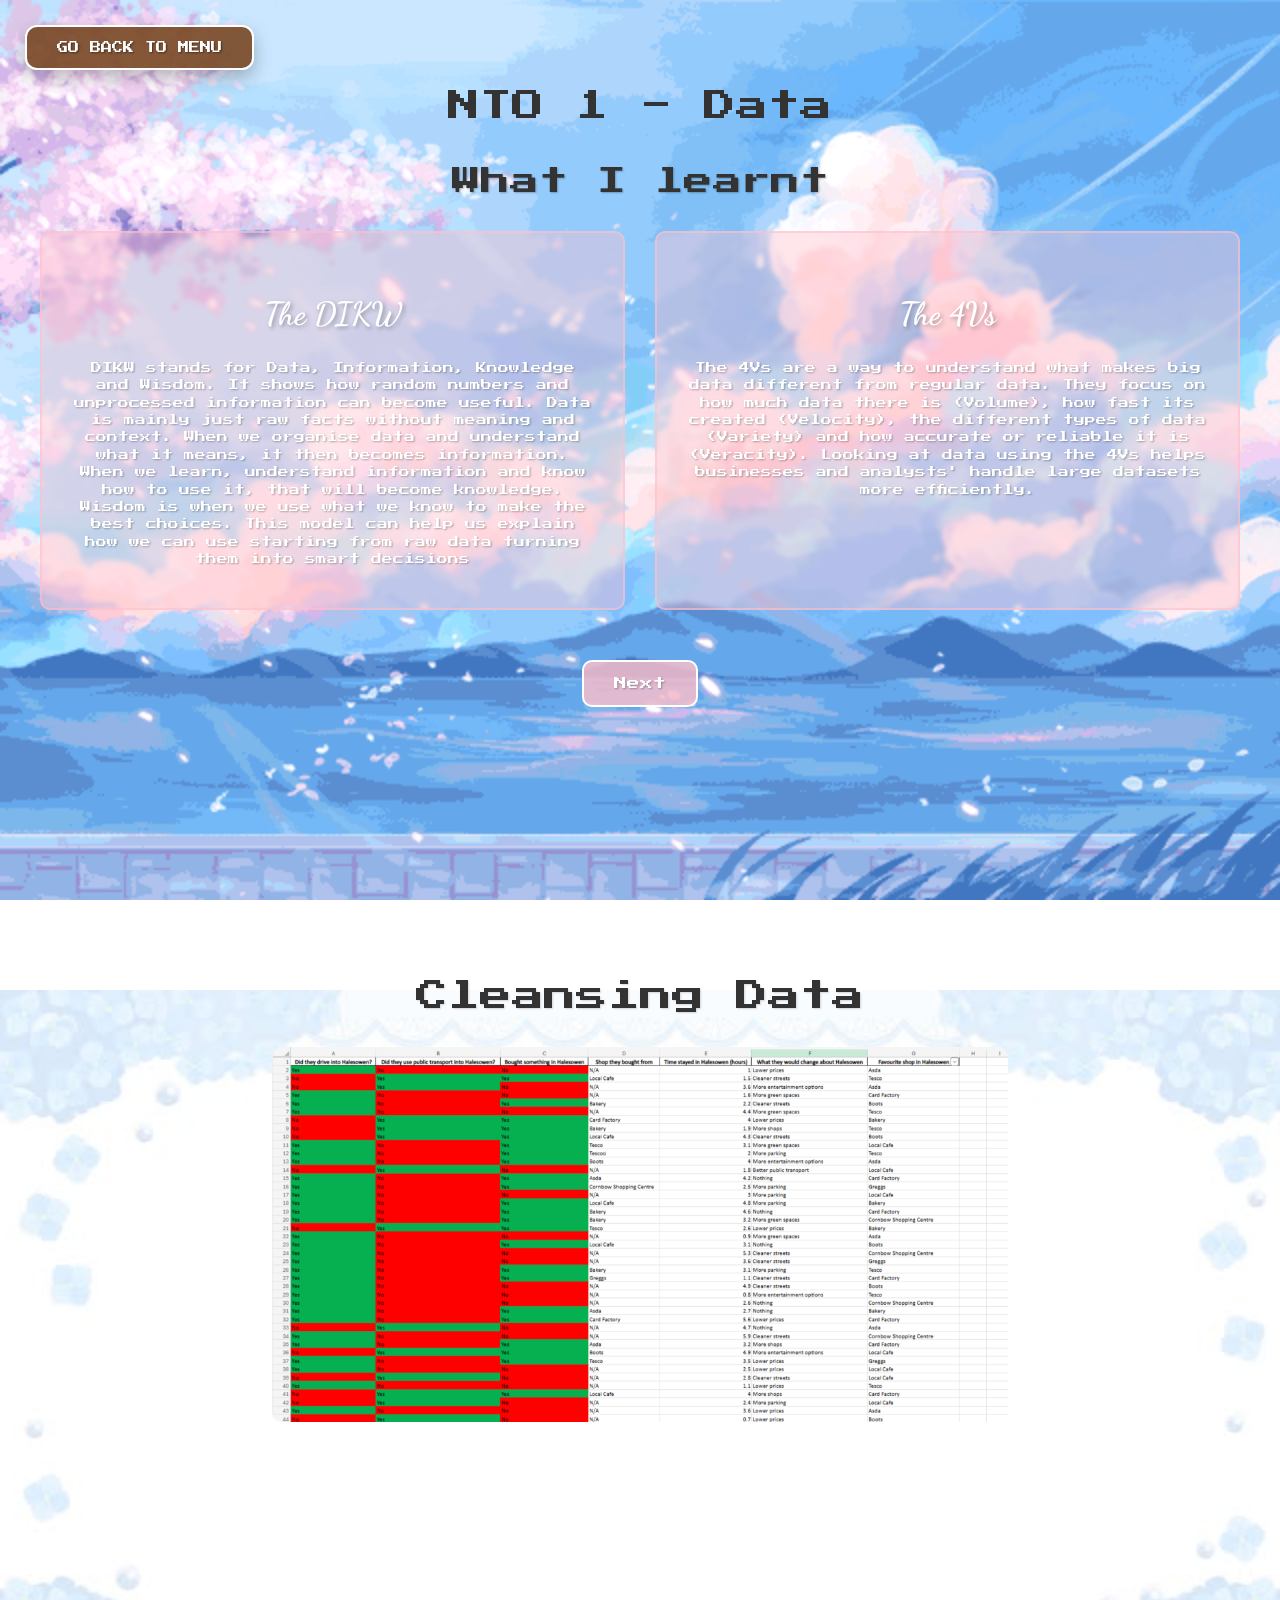
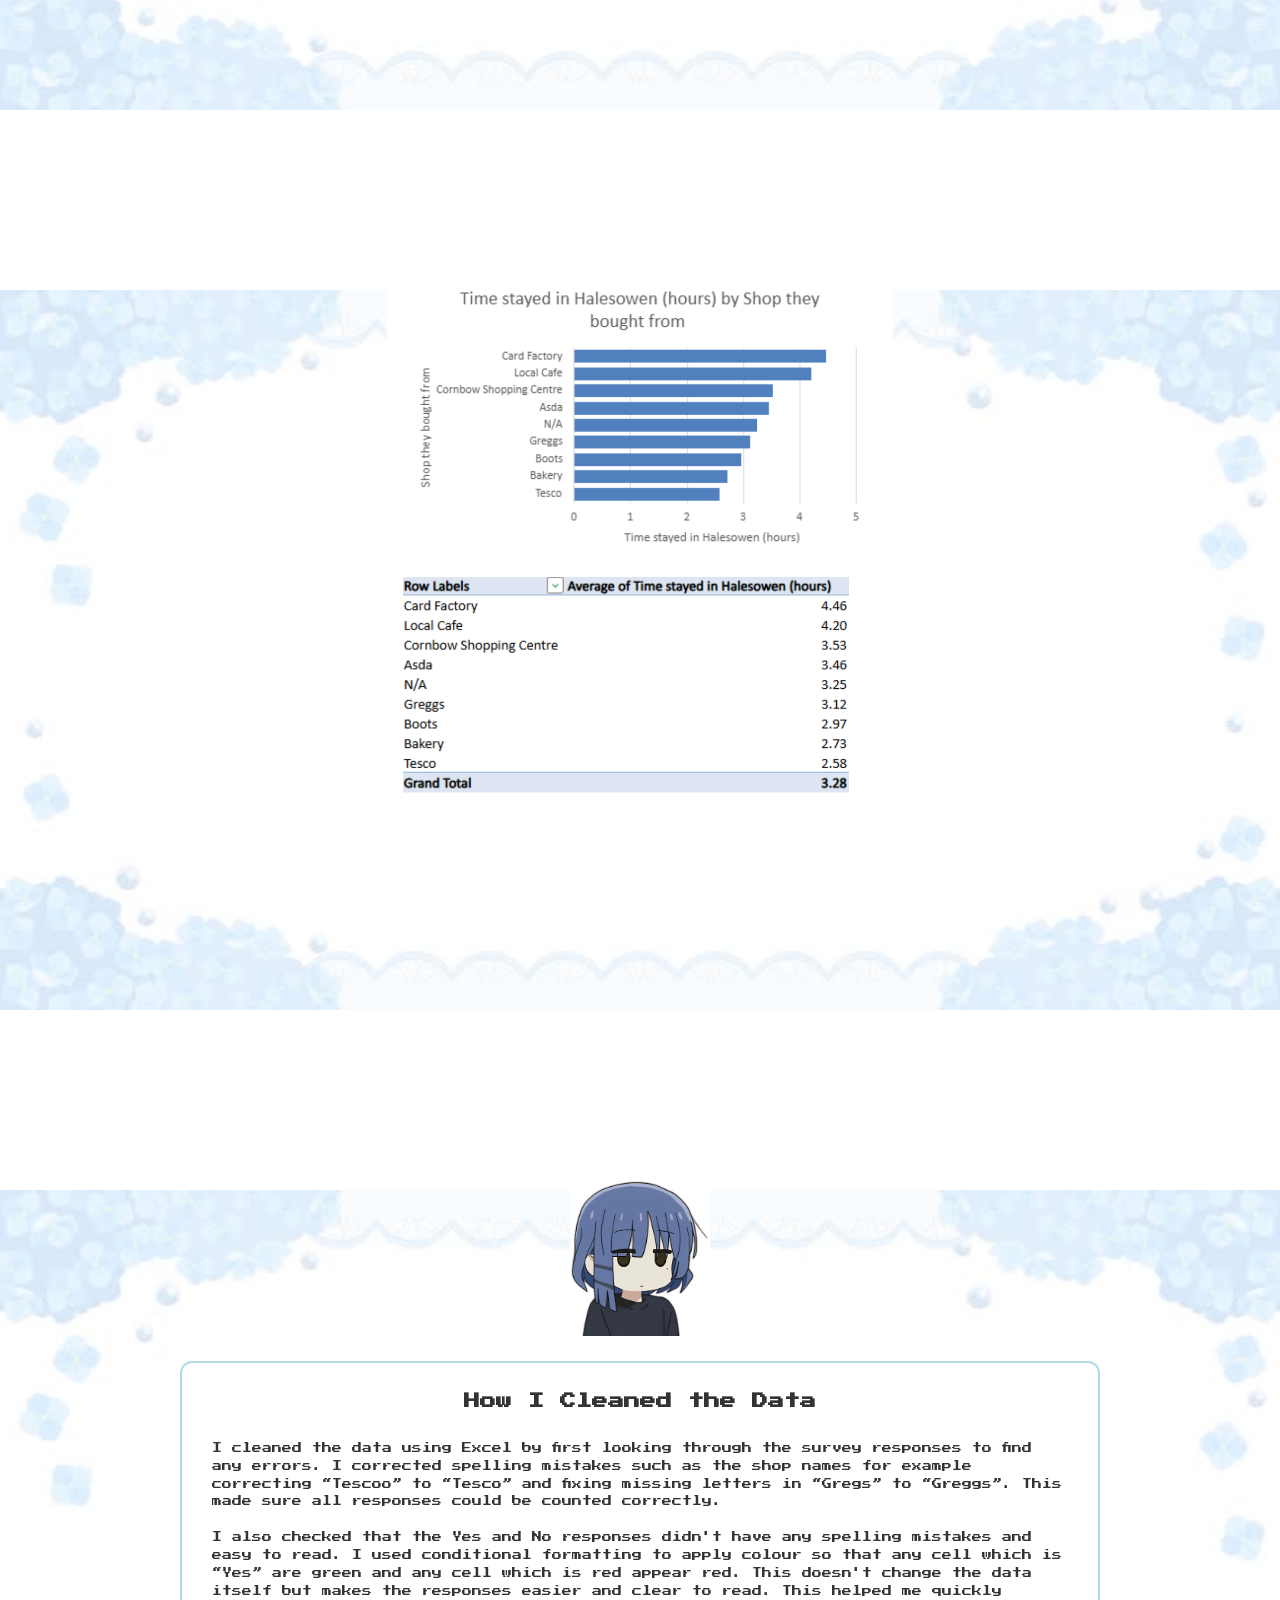
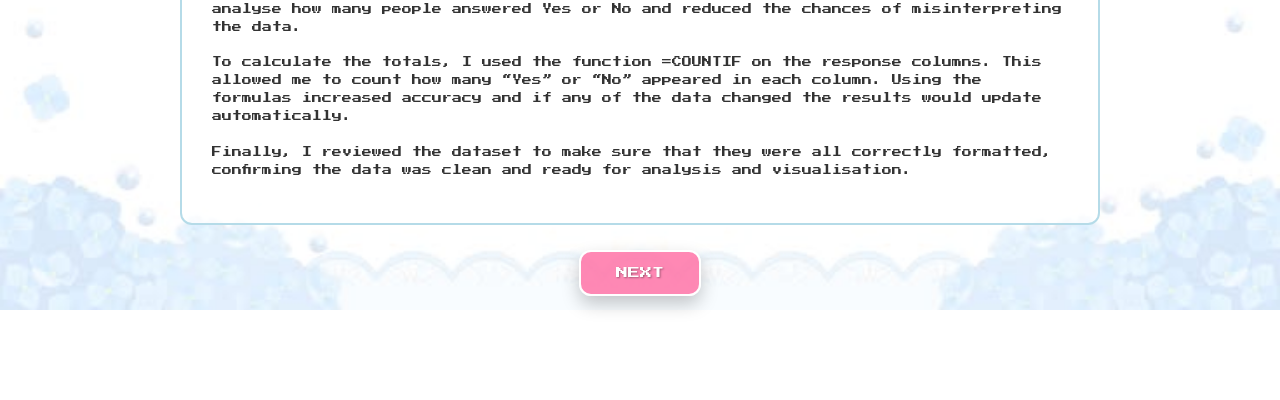
==== nto1.html @ 61d38138 "Add files via upload" ====
<!DOCTYPE html>
<html lang="en">
<head>
  <meta charset="UTF-8">
  <meta name="viewport" content="width=device-width, initial-scale=1.0">
  <title>NTO 1 - Data</title>
  <link rel="icon" type="image/jpeg" href="%20.jpg">
  <link rel="preconnect" href="https://fonts.googleapis.com">
  <link rel="preconnect" href="https://fonts.gstatic.com" crossorigin>
  <link href="https://fonts.googleapis.com/css2?family=Press+Start+2P&family=Dancing+Script:wght@700&display=swap" rel="stylesheet">

  <style>
    html {
      scroll-behavior: smooth;
    }

    html,
    body {
      margin: 0;
      padding: 0;
      overflow-x: hidden;
      overflow-y: auto;
      height: auto;
      background: white;
    }

    .page1-container {
      min-height: 100vh;
      background-image: url('%20-6.gif');
      background-size: cover;
      background-position: center;
      background-repeat: no-repeat;
      position: relative;
    }

    .top-left-menu-button {
      position: absolute;
      top: 25px;
      left: 25px;
      z-index: 10;
    }

    .page-content {
      min-height: 100vh;
      display: flex;
      flex-direction: column;
      justify-content: flex-start;
      padding-top: 90px;
      box-sizing: border-box;
      position: relative;
    }

    .page1-title {
      font-family: 'Press Start 2P', cursive;
      margin: 0;
      text-align: center;
      font-weight: normal;
      color: #333;
    }

    .learn-heading {
      font-family: 'Press Start 2P', cursive;
      font-size: 1.8rem;
      color: #333;
      font-weight: normal;
      text-shadow: 1px 1px 2px rgba(0, 0, 0, 0.25);
      margin: 45px 0 25px 0;
      text-align: center;
    }

    .boxes-container {
      display: grid;
      grid-template-columns: 1fr 1fr;
      gap: 30px;
      padding: 0 40px;
      margin-top: 10px;
    }

    .content-box {
      background-color: rgba(255, 192, 203, 0.4);
      backdrop-filter: blur(2px);
      border-radius: 10px;
      padding: 30px;
      min-height: 300px;
      display: flex;
      flex-direction: column;
      border: 2px solid rgba(255, 192, 203, 0.6);
      transition: transform 0.35s ease, box-shadow 0.35s ease, background-color 0.35s ease;
    }

    .content-box:hover {
      transform: translateY(-7px);
      box-shadow: 0 14px 28px rgba(0, 0, 0, 0.25);
      background-color: rgba(255, 192, 203, 0.5);
    }

    .box-title {
      font-family: 'Dancing Script', cursive;
      font-size: 2rem;
      color: white;
      margin-bottom: 15px;
      text-shadow: 2px 2px 4px rgba(0, 0, 0, 0.3);
      transition: opacity 0.8s ease-in-out, transform 0.8s ease-in-out;
      text-align: center;
    }

    .box-text {
      font-family: 'Press Start 2P', cursive;
      font-size: 0.68rem;
      color: white;
      line-height: 1.6;
      text-shadow: 1px 1px 2px rgba(0, 0, 0, 0.3);
      transition: opacity 0.8s ease-in-out, transform 0.8s ease-in-out;
      text-align: center;
    }

    .fade-out {
      opacity: 0;
      transform: translateY(10px);
    }

    .next-button {
      margin-top: 30px;
      padding: 15px 30px;
      font-family: 'Press Start 2P', cursive;
      font-size: 0.8rem;
      background-color: rgba(255, 192, 203, 0.8);
      color: white;
      border: 2px solid white;
      border-radius: 10px;
      cursor: pointer;
      text-shadow: 1px 1px 2px rgba(0, 0, 0, 0.3);
      animation: flash 0.8s infinite;
      transition: transform 0.25s ease, box-shadow 0.25s ease, background-color 0.25s ease;
    }

    @keyframes flash {
      0%, 100% {
        opacity: 1;
      }

      50% {
        opacity: 0.65;
      }
    }

    .next-button:hover {
      transform: scale(1.08);
      box-shadow: 0 8px 18px rgba(0, 0, 0, 0.25);
      background-color: rgba(255, 170, 195, 0.9);
    }

    .next-button:active {
      transform: scale(0.95);
    }

    .button-container {
      display: flex;
      justify-content: center;
      padding: 0 40px;
      margin-top: 20px;
    }

    .page2,
    .page3,
    .page4 {
      min-height: 100vh;
      background-color: white;
      background-image: url("background.jpg");
      background-size: contain;
      background-position: center;
      background-repeat: no-repeat;
      position: relative;
      display: flex;
      flex-direction: column;
      justify-content: flex-start;
      align-items: center;
      padding: 60px 40px 40px;
      box-sizing: border-box;
    }

    .page2-content,
    .page3-content,
    .page4-content {
      text-align: center;
      max-width: 1000px;
      width: 100%;
      padding: 20px 40px;
      position: relative;
      z-index: 2;
      box-sizing: border-box;
    }

    .page2-title {
      font-family: 'Press Start 2P', cursive;
      font-size: 2rem;
      color: #333;
      font-weight: normal;
      text-align: center;
      margin: 0 0 35px 0;
      text-shadow: 1px 1px 2px rgba(0, 0, 0, 0.15);
    }

    .cleansing-image {
      max-width: 80%;
      height: auto;
      display: block;
      margin: 0 auto;
      border-radius: 10px;
      transition: transform 0.4s ease, filter 0.4s ease, box-shadow 0.4s ease;
    }

    .page3-image {
      max-width: 55%;
      height: auto;
      display: block;
      margin: 0 auto;
      border-radius: 10px;
      transition: transform 0.4s ease, filter 0.4s ease, box-shadow 0.4s ease;
    }

    .cleansing-image:hover,
    .page3-image:hover,
    .page4-image:hover {
      transform: scale(1.03);
      filter: brightness(1.08);
      box-shadow: 0 12px 28px rgba(0, 0, 0, 0.22);
    }

    .page4-text-box {
      margin: 0 auto 25px;
      max-width: 950px;
      background-color: rgba(255, 255, 255, 0.78);
      border: 2px solid rgba(173, 216, 230, 0.9);
      border-radius: 12px;
      padding: 25px 30px;
      box-sizing: border-box;
      transition: transform 0.35s ease, box-shadow 0.35s ease, background-color 0.35s ease;
    }

    .page4-text-box:hover {
      transform: translateY(-7px);
      box-shadow: 0 14px 28px rgba(0, 0, 0, 0.25);
      background-color: rgba(255, 255, 255, 0.86);
    }

    .page4-text-title {
      font-family: 'Press Start 2P', cursive;
      font-size: 1rem;
      color: #333;
      text-align: center;
      margin: 0 0 25px 0;
      line-height: 1.7;
    }

    .page4-text {
      font-family: 'Press Start 2P', cursive;
      font-size: 0.62rem;
      color: #333;
      line-height: 1.8;
      text-align: left;
      margin: 0 0 18px 0;
    }

    .page4-image {
      max-width: 140px;
      height: auto;
      display: block;
      margin: 0 auto 25px;
      transition: transform 0.4s ease, filter 0.4s ease, box-shadow 0.4s ease;
    }

    .button-row {
      display: flex;
      justify-content: center;
      align-items: center;
      gap: 18px;
      flex-wrap: wrap;
      margin-top: 15px;
    }

    .topic-next-button {
      display: inline-block;
      padding: 15px 35px;
      font-family: 'Press Start 2P', cursive;
      font-size: 0.75rem;
      color: white;
      background-color: rgba(255, 120, 170, 0.88);
      border: 2px solid white;
      border-radius: 12px;
      text-decoration: none;
      text-shadow: 1px 1px 2px rgba(0, 0, 0, 0.35);
      box-shadow: 0 8px 18px rgba(0, 0, 0, 0.22);
      transition: transform 0.25s ease, box-shadow 0.25s ease, background-color 0.25s ease;
      animation: nextPulse 1.3s infinite ease-in-out;
    }

    .topic-next-button:hover {
      transform: scale(1.08);
      background-color: rgba(255, 90, 150, 0.95);
      box-shadow: 0 12px 25px rgba(0, 0, 0, 0.3);
    }

    .menu-back-button {
      display: inline-block;
      padding: 15px 30px;
      font-family: 'Press Start 2P', cursive;
      font-size: 0.7rem;
      color: white;
      background-color: rgba(120, 72, 35, 0.9);
      border: 2px solid white;
      border-radius: 12px;
      text-decoration: none;
      text-shadow: 1px 1px 2px rgba(0, 0, 0, 0.45);
      box-shadow: 0 8px 18px rgba(0, 0, 0, 0.25);
      animation: brownFlash 1s infinite ease-in-out;
      transition: transform 0.25s ease, box-shadow 0.25s ease, background-color 0.25s ease;
    }

    .menu-back-button:hover {
      transform: scale(1.08);
      background-color: rgba(150, 90, 45, 0.95);
      box-shadow: 0 12px 25px rgba(0, 0, 0, 0.35);
    }

    .menu-back-button:active,
    .topic-next-button:active {
      transform: scale(0.95);
    }

    @keyframes brownFlash {
      0%, 100% {
        opacity: 1;
      }

      50% {
        opacity: 0.7;
      }
    }

    @keyframes nextPulse {
      0%, 100% {
        opacity: 1;
      }

      50% {
        opacity: 0.75;
      }
    }

    .scroll-reveal {
      opacity: 0;
      transform: translateY(45px);
      transition: opacity 0.8s ease, transform 0.8s ease;
    }

    .scroll-reveal.show {
      opacity: 1;
      transform: translateY(0);
    }

    @media (max-width: 900px) {
      .top-left-menu-button {
        top: 15px;
        left: 15px;
      }

      .boxes-container {
        grid-template-columns: 1fr;
      }

      .page-content {
        padding-top: 50px;
      }

      .page2,
      .page3,
      .page4 {
        background-size: contain;
        padding-top: 40px;
      }

      .cleansing-image,
      .page3-image {
        max-width: 95%;
      }

      .page4-text {
        font-size: 0.55rem;
      }

      .page4-image {
        max-width: 110px;
      }

      .topic-next-button,
      .menu-back-button {
        font-size: 0.58rem;
        padding: 13px 20px;
      }
    }
  </style>
</head>

<body>

  <div class="page1-container scroll-reveal">
    <a href="Index.html" class="menu-back-button top-left-menu-button">GO BACK TO MENU</a>

    <div class="page-content">
      <h1 class="page1-title">NTO 1 - Data</h1>
      <h2 class="learn-heading">What I learnt</h2>

      <div class="boxes-container">
        <div class="content-box">
          <h3 class="box-title" id="title1">The DIKW</h3>
          <p class="box-text" id="text1">DIKW stands for Data, Information, Knowledge and Wisdom. It shows how random numbers and unprocessed information can become useful. Data is mainly just raw facts without meaning and context. When we organise data and understand what it means, it then becomes information. When we learn, understand information and know how to use it, that will become knowledge. Wisdom is when we use what we know to make the best choices. This model can help us explain how we can use starting from raw data turning them into smart decisions</p>
        </div>

        <div class="content-box">
          <h3 class="box-title" id="title2">The 4Vs</h3>
          <p class="box-text" id="text2">The 4Vs are a way to understand what makes big data different from regular data. They focus on how much data there is (Volume), how fast its created (Velocity), the different types of data (Variety) and how accurate or reliable it is (Veracity). Looking at data using the 4Vs helps businesses and analysts' handle large datasets more efficiently.</p>
        </div>
      </div>

      <div class="button-container">
        <button class="next-button" onclick="transitionContent()">Next</button>
      </div>
    </div>
  </div>

  <div class="page2 scroll-reveal">
    <div class="page2-content">
      <h1 class="page2-title">Cleansing Data</h1>

      <img 
        src="Screenshot 2026-05-20 at 14.38.47.png" 
        alt="Cleansing Data Screenshot" 
        class="cleansing-image"
      >
    </div>
  </div>

  <div class="page3 scroll-reveal">
    <div class="page3-content">
      <img 
        src="Data.png" 
        alt="Cleaned Data Screenshot" 
        class="page3-image"
      >
    </div>
  </div>

  <div class="page4 scroll-reveal">
    <div class="page4-content">
      <img 
        src="𝐘𝐚𝐦𝐚𝐝𝐚 𝐑𝐲𝐨𝐮.png" 
        alt="Yamada Ryou" 
        class="page4-image"
      >

      <div class="page4-text-box">
        <h2 class="page4-text-title">How I Cleaned the Data</h2>

        <p class="page4-text">
          I cleaned the data using Excel by first looking through the survey responses to find any errors. I corrected spelling mistakes such as the shop names for example correcting “Tescoo” to “Tesco” and fixing missing letters in “Gregs” to “Greggs”. This made sure all responses could be counted correctly.
        </p>

        <p class="page4-text">
          I also checked that the Yes and No responses didn't have any spelling mistakes and easy to read. I used conditional formatting to apply colour so that any cell which is “Yes” are green and any cell which is red appear red. This doesn't change the data itself but makes the responses easier and clear to read. This helped me quickly analyse how many people answered Yes or No and reduced the chances of misinterpreting the data.
        </p>

        <p class="page4-text">
          To calculate the totals, I used the function =COUNTIF on the response columns. This allowed me to count how many “Yes” or “No” appeared in each column. Using the formulas increased accuracy and if any of the data changed the results would update automatically.
        </p>

        <p class="page4-text">
          Finally, I reviewed the dataset to make sure that they were all correctly formatted, confirming the data was clean and ready for analysis and visualisation.
        </p>
      </div>

      <div class="button-row">
        <a href="nto2.html" class="topic-next-button">NEXT</a>
      </div>
    </div>
  </div>

  <script>
    let currentPage = 0;

    const content = {
      0: {
        title1: "The DIKW",
        text1: "DIKW stands for Data, Information, Knowledge and Wisdom. It shows how random numbers and unprocessed information can become useful. Data is mainly just raw facts without meaning and context. When we organise data and understand what it means, it then becomes information. When we learn, understand information and know how to use it, that will become knowledge. Wisdom is when we use what we know to make the best choices. This model can help us explain how we can use starting from raw data turning them into smart decisions",
        title2: "The 4Vs",
        text2: "The 4Vs are a way to understand what makes big data different from regular data. They focus on how much data there is (Volume), how fast its created (Velocity), the different types of data (Variety) and how accurate or reliable it is (Veracity). Looking at data using the 4Vs helps businesses and analysts' handle large datasets more efficiently."
      },

      1: {
        title1: "Data Classification",
        text1: "Data classification is the process of organising data into categories or groups, so it becomes easier to manage and use. Examples of data classifications are structured, unstructured, qualitative and quantitative, which are different types of ways of displaying data.",
        title2: "Primary and Secondary Data",
        text2: "Primary data is information collected directly by a researcher for a specific purpose. It is original and has not been gathered or analysed before. This type of data is created to answer questions and solve problems, making the information very relevant and Secondary data is information that has already been collected and processed. Instead of gathering the data first, researchers use what is already available through sources like reports and publications."
      },

      2: {
        title1: "What is Data?",
        text1: "In the DIKW model, data is raw, unprocessed data that is not organised with lack of context or any meaning on their own. It serves as a starting point of the pyramid, representing symbols and signals. Data by itself doesn't provide clarity until it is collected then organised and then interpreted to form the information. Data can come in many different forms and from different sources, but without proper context or analysis, it remains meaningless simply nothing.",
        title2: "What is Information?",
        text2: "Information is created when raw data is processed then organised, and given context, making the unorganised data something important that can help people easily understand what is happening or what has happened. This process involves categorising, and interpreting data to answer questions like who, what, where, and when, providing more clarity to understand the data."
      },

      3: {
        title1: "What is Knowledge?",
        text1: "Knowledge is the understanding gained from processing and interpreting information, often through experience, learning, or reflection. It involves recognising patterns and making decisions to solve problems. In the DIKW hierarchy, knowledge serves as a 'middleman' between information and wisdom, turning the organised information into important information that we can use in our day-to-day lives.",
        title2: "What is Wisdom?",
        text2: "Wisdom is the pinnacle of the DIKW hierarchy, representing the ability to apply knowledge accurately to make the best decisions that consider long-term goals. It involves not just knowing what to do but understanding why and how we do it. It is not about possessing information or knowledge but about making good judgments in applying that knowledge to achieve outcomes while reducing harm and risk."
      },

      4: {
        title1: "What is Volume?",
        text1: "Volume is the huge amount of data that organisations need to collect every day from sources like websites, apps, social media and smart devices. In big data, it can be so much to the point it can reach up to terabytes or even petabytes, this makes storing and managing the data a big challenge.",
        title2: "What is Velocity?",
        text2: "Velocity is the speed at which data is created, collected and processed. Today, data comes in constantly from places like social media, financial transactions, sensors and smart devices. Handling this fast flow of information well is important, especially companies that need to make quick decisions."
      },

      5: {
        title1: "What is Variety?",
        text1: "Variety is about the different types of data that organisations use. This includes structured data like databases, semi-structured data like emails or XML files, and unstructured data like social media posts, videos, etc. In big data, variety is important because useful information can come from many sources and formats.",
        title2: "What is Veracity?",
        text2: "Veracity means how accurate, reliable and trustworthy the data is. Not all data is perfect as some can be wrong, outdated or missing information. In big data, where information comes from many places, it's important to keep data accurate so decisions are based on the right information."
      }
    };

    function transitionContent() {
      const title1 = document.getElementById('title1');
      const text1 = document.getElementById('text1');
      const title2 = document.getElementById('title2');
      const text2 = document.getElementById('text2');

      title1.classList.add('fade-out');
      text1.classList.add('fade-out');
      title2.classList.add('fade-out');
      text2.classList.add('fade-out');

      setTimeout(() => {
        currentPage++;

        if (currentPage > 5) {
          currentPage = 0;
        }

        title1.textContent = content[currentPage].title1;
        text1.textContent = content[currentPage].text1;
        title2.textContent = content[currentPage].title2;
        text2.textContent = content[currentPage].text2;

        title1.classList.remove('fade-out');
        text1.classList.remove('fade-out');
        title2.classList.remove('fade-out');
        text2.classList.remove('fade-out');
      }, 800);
    }

    const revealElements = document.querySelectorAll('.scroll-reveal');

    function revealOnScroll() {
      revealElements.forEach((element) => {
        const elementTop = element.getBoundingClientRect().top;
        const windowHeight = window.innerHeight;

        if (elementTop < windowHeight - 100) {
          element.classList.add('show');
        }
      });
    }

    window.addEventListener('scroll', revealOnScroll);
    window.addEventListener('load', revealOnScroll);
  </script>

</body>
</html>
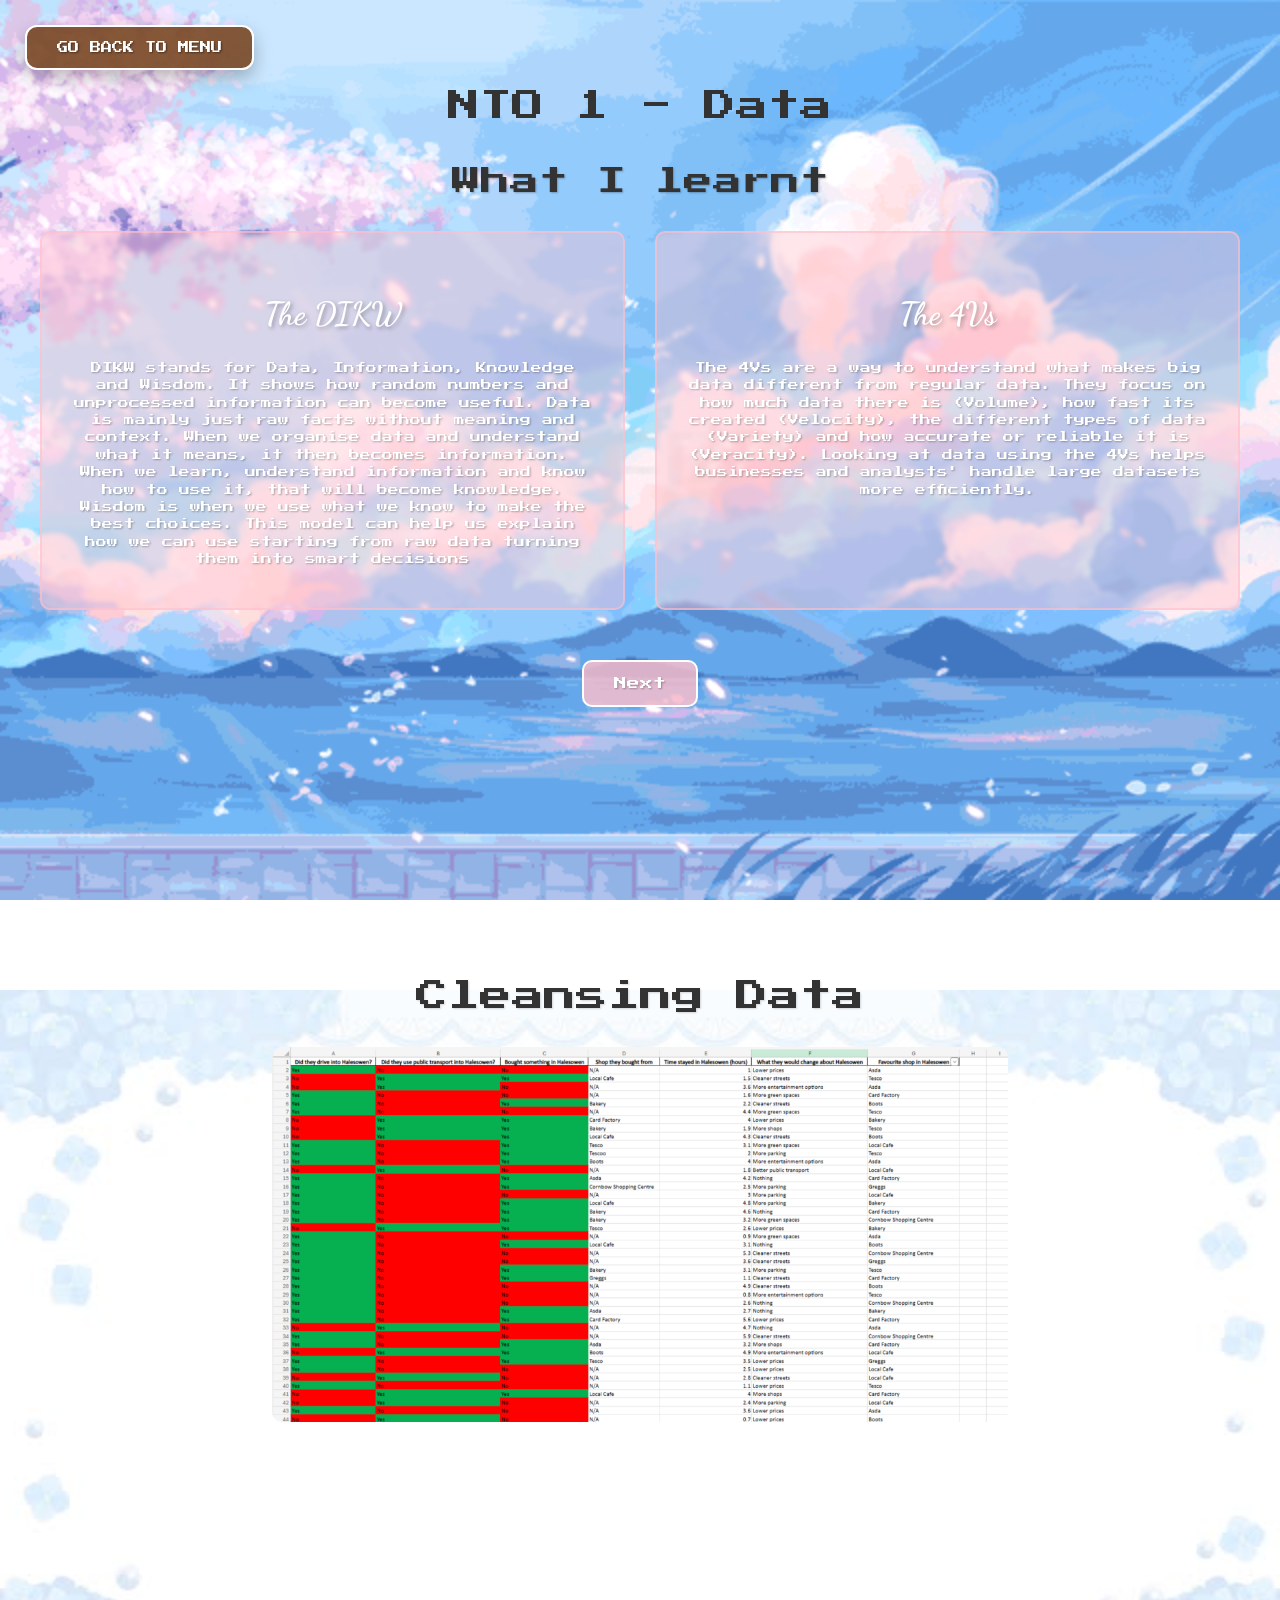
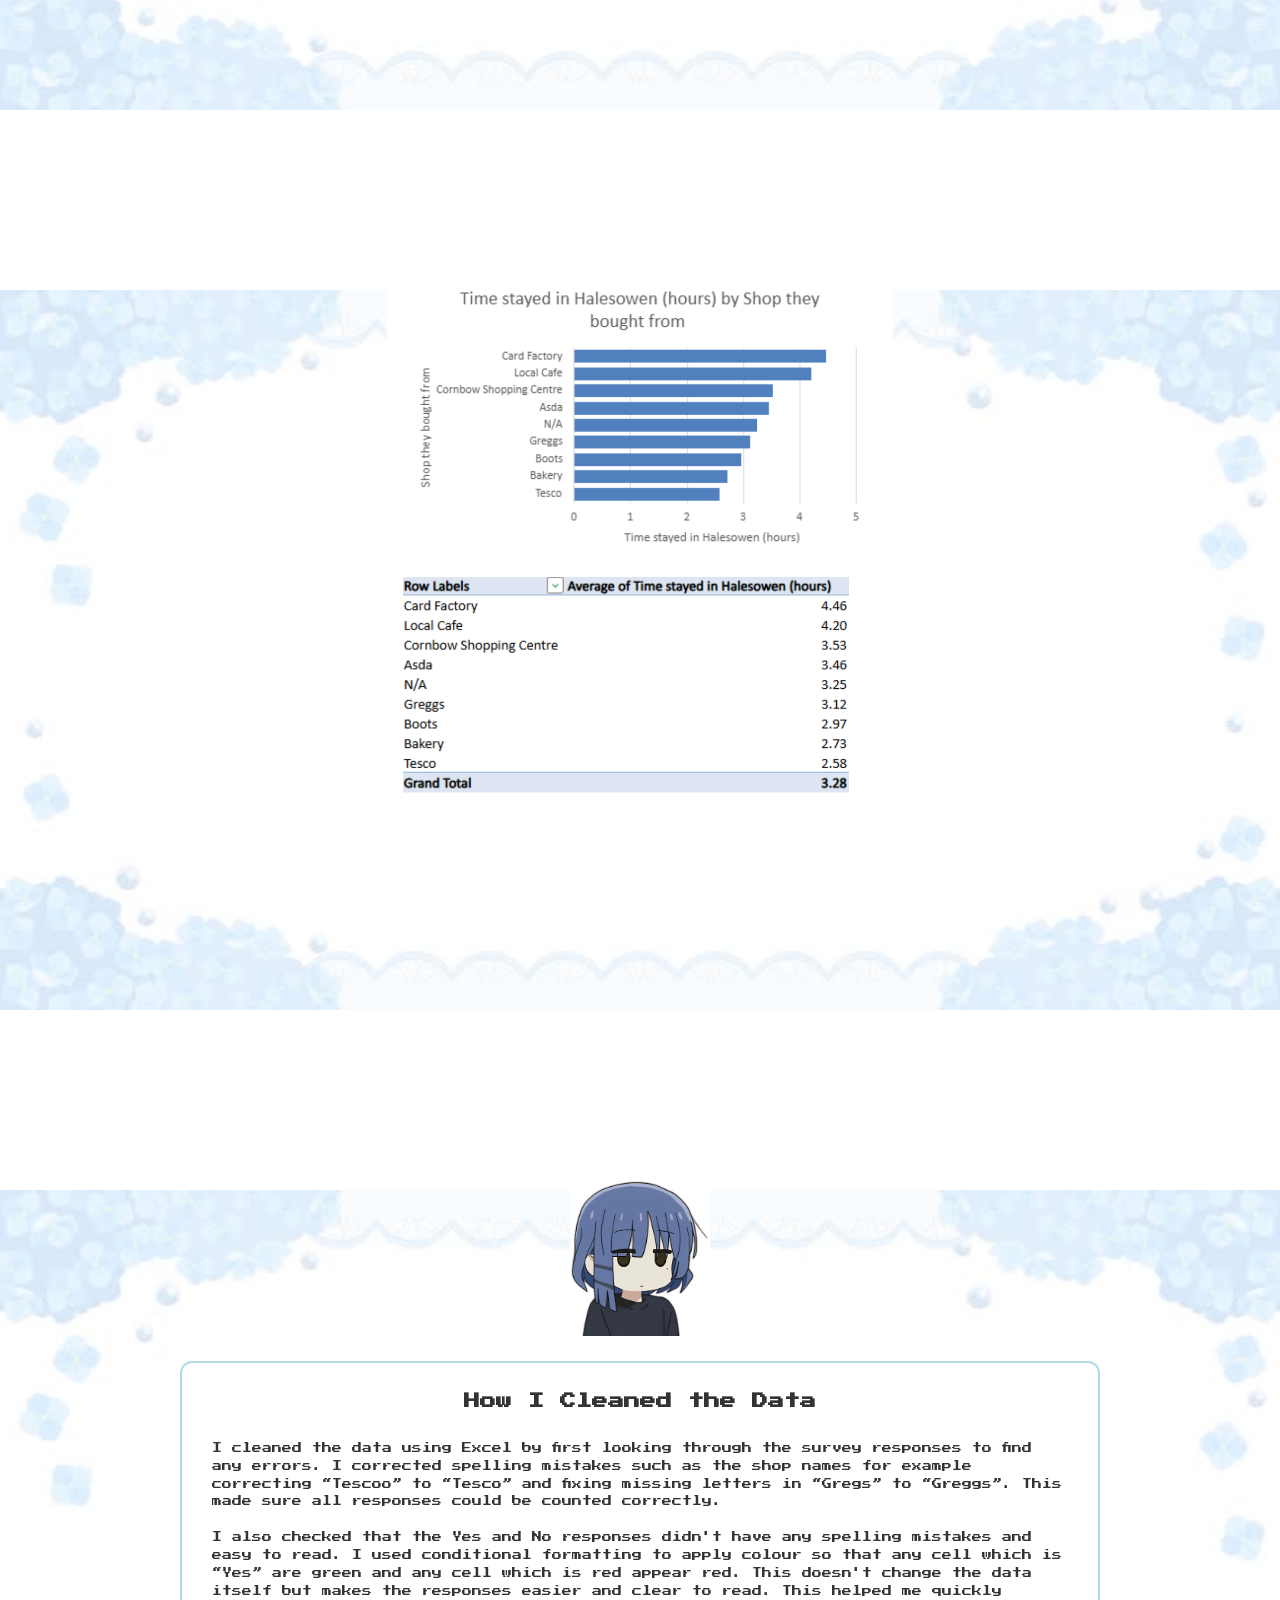
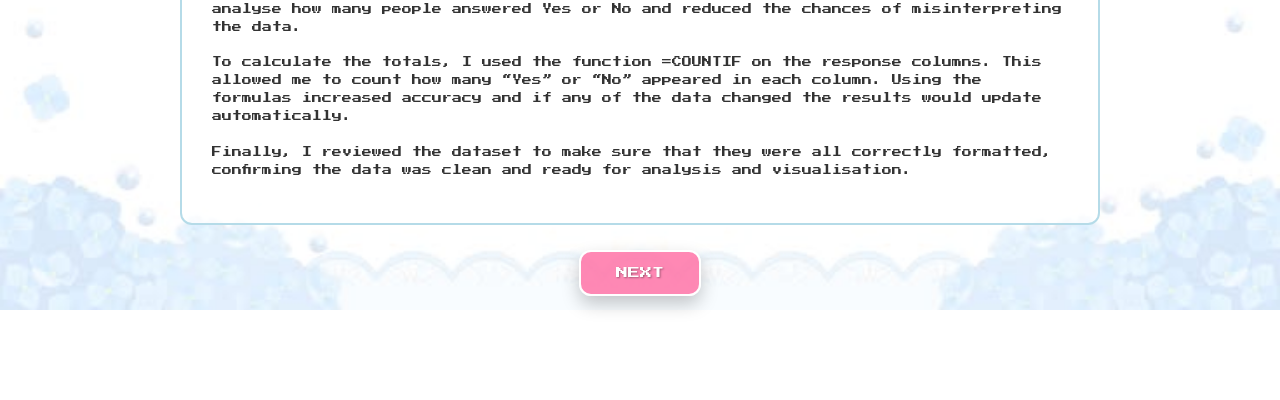
==== commit 7ef765d2: "Update nto1.html" ====
--- a/nto1.html
+++ b/nto1.html
@@ -405,7 +405,7 @@
 <body>
 
   <div class="page1-container scroll-reveal">
-    <a href="Index.html" class="menu-back-button top-left-menu-button">GO BACK TO MENU</a>
+    <a href="index.html" class="menu-back-button top-left-menu-button">GO BACK TO MENU</a>
 
     <div class="page-content">
       <h1 class="page1-title">NTO 1 - Data</h1>
@@ -580,4 +580,4 @@
   </script>
 
 </body>
-</html>+</html>
